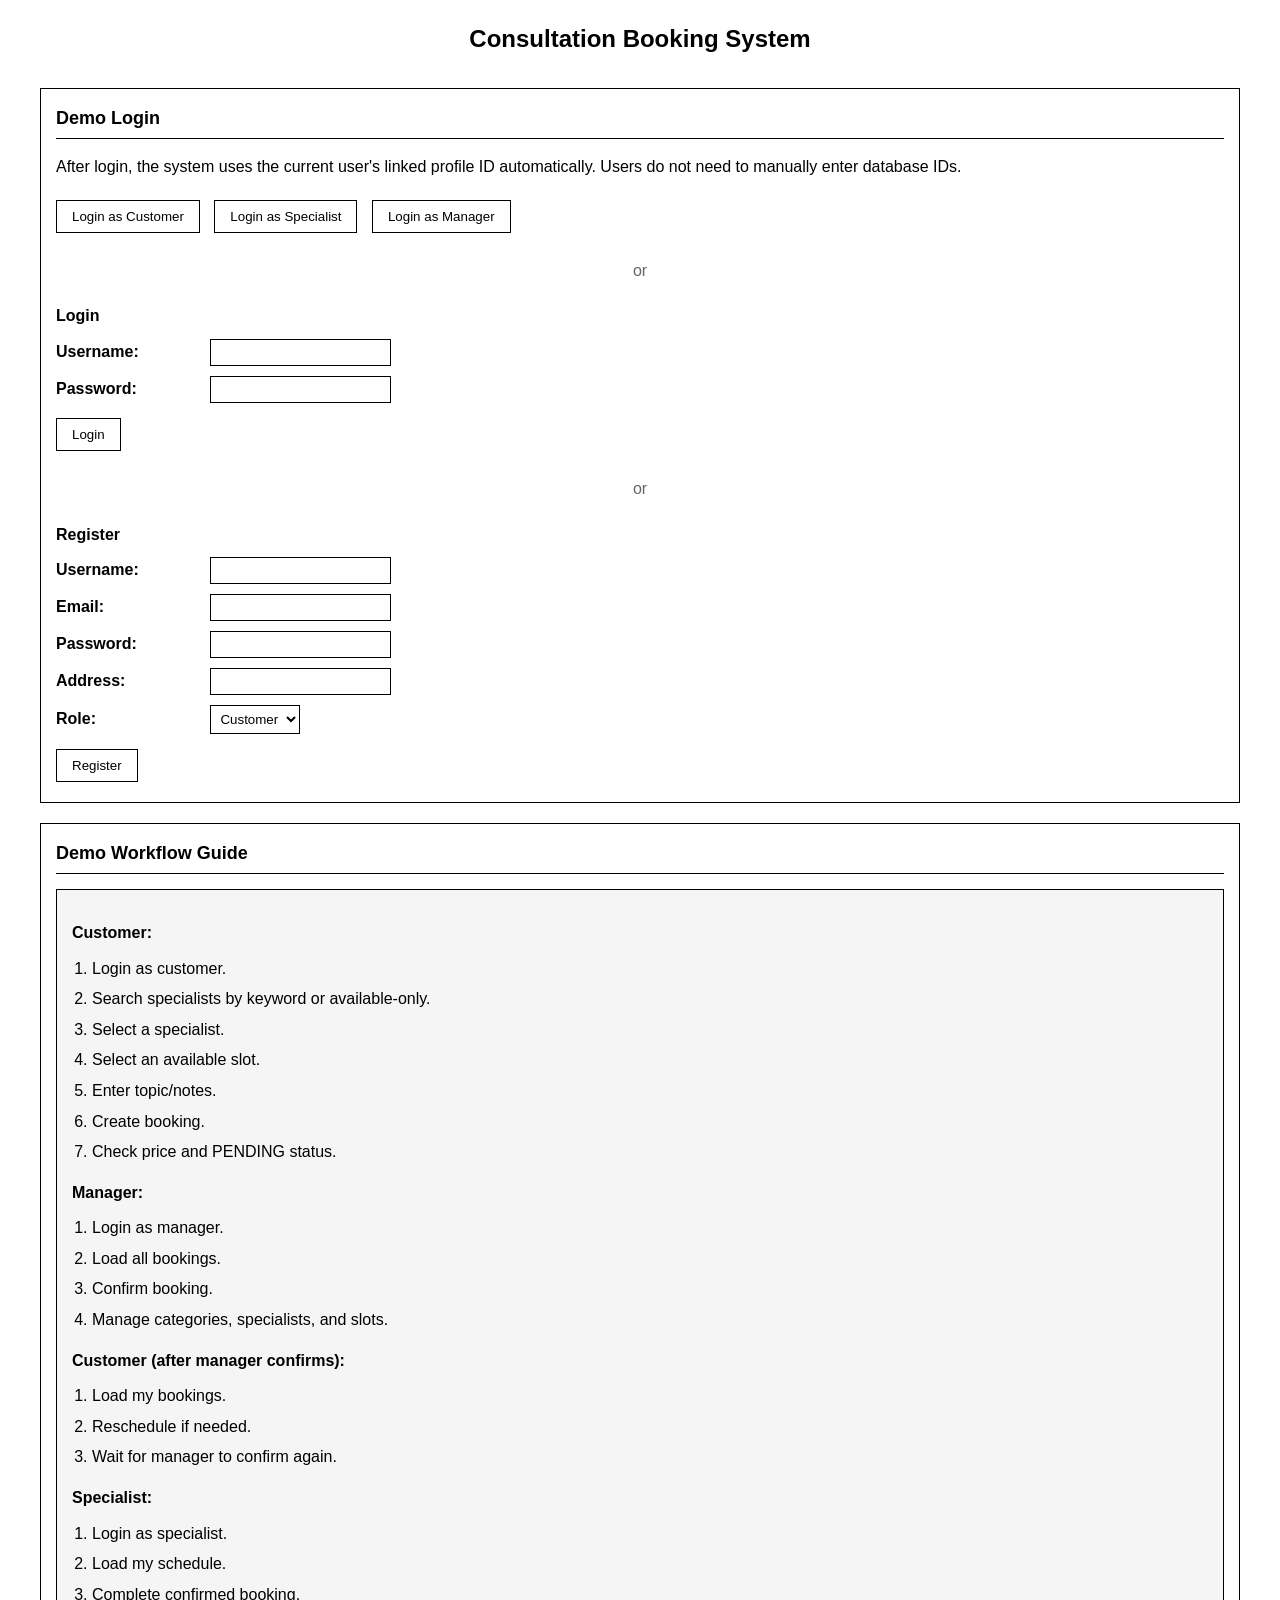
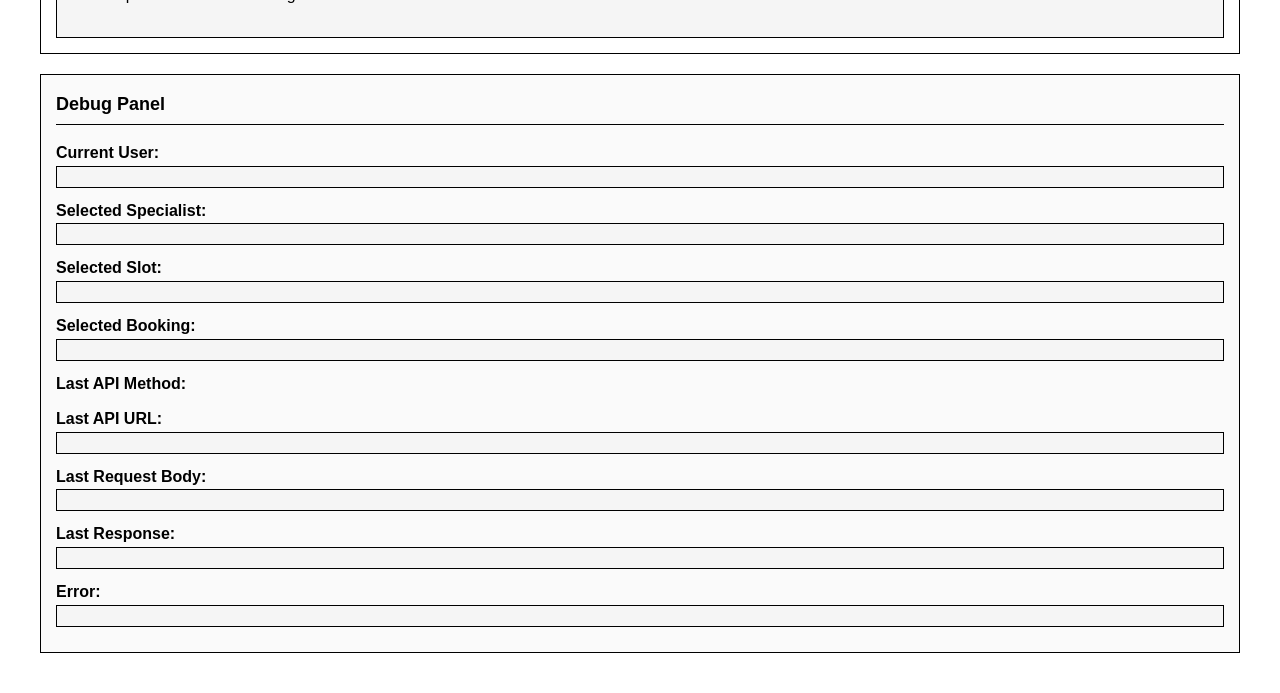
==== src/main/resources/static/index.html @ aa3e328d "Add role-based frontend demo and finalize booking business rules" ====
<!DOCTYPE html>
<html lang="en">
<head>
    <meta charset="UTF-8">
    <meta name="viewport" content="width=device-width, initial-scale=1.0">
    <title>Consultation Booking System</title>
    <link rel="stylesheet" href="style.css">
</head>
<body>
    <div class="container">
        <h1>Consultation Booking System</h1>
        
        <!-- Demo Login Section -->
        <div id="demo-section" class="section">
            <h2>Demo Login</h2>
            <p>After login, the system uses the current user's linked profile ID automatically. Users do not need to manually enter database IDs.</p>
            
            <div class="demo-buttons">
                <button onclick="demoLogin('CUSTOMER')">Login as Customer</button>
                <button onclick="demoLogin('SPECIALIST')">Login as Specialist</button>
                <button onclick="demoLogin('MANAGER')">Login as Manager</button>
            </div>
            
            <div class="divider">or</div>
            
            <h3>Login</h3>
            <form id="login-form">
                <div class="form-group">
                    <label>Username:</label>
                    <input type="text" id="login-username" required>
                </div>
                <div class="form-group">
                    <label>Password:</label>
                    <input type="password" id="login-password" required>
                </div>
                <button type="submit">Login</button>
            </form>
            
            <div class="divider">or</div>
            
            <h3>Register</h3>
            <form id="register-form">
                <div class="form-group">
                    <label>Username:</label>
                    <input type="text" id="reg-username" required>
                </div>
                <div class="form-group">
                    <label>Email:</label>
                    <input type="email" id="reg-email" required>
                </div>
                <div class="form-group">
                    <label>Password:</label>
                    <input type="password" id="reg-password" required>
                </div>
                <div class="form-group">
                    <label>Address:</label>
                    <input type="text" id="reg-address">
                </div>
                <div class="form-group">
                    <label>Role:</label>
                    <select id="reg-role" required>
                        <option value="CUSTOMER">Customer</option>
                        <option value="SPECIALIST">Specialist</option>
                        <option value="MANAGER">Manager</option>
                    </select>
                </div>
                <button type="submit">Register</button>
            </form>
        </div>
        
        <!-- Current User Panel -->
        <div id="user-panel" class="section hidden">
            <h2>Current User</h2>
            <div id="user-info"></div>
            <button onclick="logout()">Logout</button>
        </div>
        
        <!-- Customer Section -->
        <div id="customer-section" class="section hidden">
            <h2>Customer Portal</h2>
            
            <div id="customer-profile-warning" class="subsection hidden" style="background-color: #f5f5f5; border: 2px solid red;">
                <h3 style="color: red;">Customer Profile Warning</h3>
                <p id="customer-warning-text" style="color: red;"></p>
            </div>
            
            <!-- Browse Specialists -->
            <div class="subsection">
                <h3>Browse Specialists</h3>
                <div class="form-group">
                    <label>Search keyword:</label>
                    <input type="text" id="search-keyword" placeholder="Search specialists...">
                </div>
                <div class="form-group">
                    <label><input type="checkbox" id="search-only-available"> Only show specialists with available slots</label>
                </div>
                <button onclick="searchSpecialists()">Load Specialists</button>
                <div id="specialists-list"></div>
            </div>
            
            <!-- Selected Specialist -->
            <div class="subsection hidden" id="selected-specialist-section">
                <h3>Selected Specialist</h3>
                <div id="selected-specialist"></div>
                <h4>Available Slots</h4>
                <div id="available-slots-list"></div>
            </div>
            
            <!-- Selected Slot -->
            <div class="subsection hidden" id="selected-slot-section">
                <h3>Selected Slot</h3>
                <div id="selected-slot"></div>
                
                <h4>Create Booking</h4>
                <form id="booking-form">
                    <div class="form-group">
                        <label>Topic:</label>
                        <input type="text" id="booking-topic" required>
                    </div>
                    <div class="form-group">
                        <label>Notes:</label>
                        <textarea id="booking-notes" rows="3"></textarea>
                    </div>
                    <button type="submit">Create Booking</button>
                </form>
                <div id="booking-result"></div>
            </div>
            
            <!-- My Bookings -->
            <div class="subsection">
                <h3>My Bookings</h3>
                <button onclick="loadMyBookings()">Load My Bookings</button>
                <div id="my-bookings-list"></div>
            </div>
            
            <!-- Reschedule Section -->
            <div class="subsection hidden" id="reschedule-section">
                <h3>Reschedule Booking</h3>
                <p>Select a new available slot for the same specialist:</p>
                <div id="reschedule-slots"></div>
                <button onclick="confirmReschedule()">Confirm Reschedule</button>
                <div id="reschedule-result"></div>
            </div>
        </div>
        
        <!-- Specialist Section -->
        <div id="specialist-section" class="section hidden">
            <h2>Specialist Portal</h2>
            <div id="specialist-warning" class="hidden"></div>
            
            <div id="specialist-content" class="hidden">
                <h3>My Schedule</h3>
                <button onclick="loadMySchedule()">Load My Schedule</button>
                <div id="specialist-bookings"></div>
            </div>
        </div>
        
        <!-- Manager Section -->
        <div id="manager-section" class="section hidden">
            <h2>Manager Portal</h2>
            
            <!-- Booking Management -->
            <div class="subsection">
                <h3>Booking Management</h3>
                <button onclick="loadAllBookings()">Load All Bookings</button>
                <div id="all-bookings-list"></div>
            </div>
            
            <!-- Category CRUD -->
            <div class="subsection">
                <h3>Expertise Categories</h3>
                <button onclick="loadCategories()">Load Categories</button>
                <div id="categories-list"></div>
                
                <h4>Create Category</h4>
                <form id="create-category-form">
                    <div class="form-group">
                        <label>Name:</label>
                        <input type="text" id="cat-name" required>
                    </div>
                    <div class="form-group">
                        <label>Status:</label>
                        <select id="cat-status">
                            <option value="ACTIVE">Active</option>
                            <option value="INACTIVE">Inactive</option>
                        </select>
                    </div>
                    <button type="submit">Create</button>
                </form>
                
                <h4>Update Category</h4>
                <form id="update-category-form">
                    <div class="form-group">
                        <label>Category ID:</label>
                        <input type="number" id="update-cat-id" required>
                    </div>
                    <div class="form-group">
                        <label>Name:</label>
                        <input type="text" id="update-cat-name">
                    </div>
                    <div class="form-group">
                        <label>Status:</label>
                        <select id="update-cat-status">
                            <option value="">Keep current</option>
                            <option value="ACTIVE">Active</option>
                            <option value="INACTIVE">Inactive</option>
                        </select>
                    </div>
                    <button type="submit">Update</button>
                </form>
            </div>
            
            <!-- Specialist CRUD -->
            <div class="subsection">
                <h3>Specialists</h3>
                <button onclick="loadAllSpecialistsAdmin()">Load All Specialists</button>
                <div id="admin-specialists-list"></div>
                
                <h4>Create Specialist</h4>
                <form id="create-specialist-form">
                    <div class="form-group">
                        <label>User ID:</label>
                        <input type="number" id="sp-user-id" required>
                    </div>
                    <div class="form-group">
                        <label>Category ID:</label>
                        <input type="number" id="sp-category-id" required>
                    </div>
                    <div class="form-group">
                        <label>Level ID:</label>
                        <input type="number" id="sp-level-id" required>
                    </div>
                    <div class="form-group">
                        <label>Fee:</label>
                        <input type="number" step="0.01" id="sp-fee" required>
                    </div>
                    <div class="form-group">
                        <label>Status:</label>
                        <select id="sp-status">
                            <option value="ACTIVE">Active</option>
                            <option value="INACTIVE">Inactive</option>
                        </select>
                    </div>
                    <div class="form-group">
                        <label>Information:</label>
                        <textarea id="sp-information" rows="3"></textarea>
                    </div>
                    <button type="submit">Create</button>
                </form>
                
                <h4>Update Specialist</h4>
                <form id="update-specialist-form">
                    <div class="form-group">
                        <label>Specialist ID:</label>
                        <input type="number" id="update-sp-id" required>
                    </div>
                    <div class="form-group">
                        <label>Category ID:</label>
                        <input type="number" id="update-sp-cat">
                    </div>
                    <div class="form-group">
                        <label>Level ID:</label>
                        <input type="number" id="update-sp-level">
                    </div>
                    <div class="form-group">
                        <label>Fee:</label>
                        <input type="number" step="0.01" id="update-sp-fee">
                    </div>
                    <div class="form-group">
                        <label>Status:</label>
                        <select id="update-sp-status">
                            <option value="">Keep current</option>
                            <option value="ACTIVE">Active</option>
                            <option value="INACTIVE">Inactive</option>
                        </select>
                    </div>
                    <div class="form-group">
                        <label>Information:</label>
                        <textarea id="update-sp-info" rows="3"></textarea>
                    </div>
                    <button type="submit">Update</button>
                </form>
            </div>
            
            <!-- Slot CRUD -->
            <div class="subsection">
                <h3>Availability Slots</h3>
                <div class="form-group">
                    <label>Specialist ID:</label>
                    <input type="number" id="slot-specialist-id" placeholder="Enter specialist ID">
                </div>
                <button onclick="loadSlotsBySpecialist()">Load Slots</button>
                <button onclick="loadAvailableSlotsBySpecialist()">Load Available Slots</button>
                <div id="slots-list"></div>
                
                <h4>Create Slot</h4>
                <form id="create-slot-form">
                    <div class="form-group">
                        <label>Specialist ID:</label>
                        <input type="number" id="slot-specialist-id-create" required>
                    </div>
                    <div class="form-group">
                        <label>Date:</label>
                        <input type="date" id="slot-date" required>
                    </div>
                    <div class="form-group">
                        <label>Start Time:</label>
                        <input type="time" id="slot-start" required>
                    </div>
                    <div class="form-group">
                        <label>End Time:</label>
                        <input type="time" id="slot-end" required>
                    </div>
                    <div class="form-group">
                        <label>Status:</label>
                        <select id="slot-status">
                            <option value="AVAILABLE">Available</option>
                            <option value="UNAVAILABLE">Unavailable</option>
                        </select>
                    </div>
                    <button type="submit">Create</button>
                </form>
                
                <h4>Update Slot</h4>
                <form id="update-slot-form">
                    <div class="form-group">
                        <label>Slot ID:</label>
                        <input type="number" id="update-slot-id" required>
                    </div>
                    <div class="form-group">
                        <label>Specialist ID:</label>
                        <input type="number" id="update-slot-specialist">
                    </div>
                    <div class="form-group">
                        <label>Date:</label>
                        <input type="date" id="update-slot-date">
                    </div>
                    <div class="form-group">
                        <label>Start Time:</label>
                        <input type="time" id="update-slot-start">
                    </div>
                    <div class="form-group">
                        <label>End Time:</label>
                        <input type="time" id="update-slot-end">
                    </div>
                    <div class="form-group">
                        <label>Status:</label>
                        <select id="update-slot-status">
                            <option value="">Keep current</option>
                            <option value="AVAILABLE">Available</option>
                            <option value="BOOKED">Booked</option>
                            <option value="UNAVAILABLE">Unavailable</option>
                        </select>
                    </div>
                    <button type="submit">Update</button>
                </form>
            </div>
            
            <!-- Master Data Overview -->
            <div class="subsection">
                <h3>Master Data Overview</h3>
                <button onclick="loadLevels()">Load Levels</button>
                <div id="levels-list"></div>
            </div>
        </div>
        
        <!-- Demo Workflow Guide -->
        <div class="section">
            <h2>Demo Workflow Guide</h2>
            <div class="guide">
                <h3>Customer:</h3>
                <ol>
                    <li>Login as customer.</li>
                    <li>Search specialists by keyword or available-only.</li>
                    <li>Select a specialist.</li>
                    <li>Select an available slot.</li>
                    <li>Enter topic/notes.</li>
                    <li>Create booking.</li>
                    <li>Check price and PENDING status.</li>
                </ol>
                
                <h3>Manager:</h3>
                <ol>
                    <li>Login as manager.</li>
                    <li>Load all bookings.</li>
                    <li>Confirm booking.</li>
                    <li>Manage categories, specialists, and slots.</li>
                </ol>
                
                <h3>Customer (after manager confirms):</h3>
                <ol>
                    <li>Load my bookings.</li>
                    <li>Reschedule if needed.</li>
                    <li>Wait for manager to confirm again.</li>
                </ol>
                
                <h3>Specialist:</h3>
                <ol>
                    <li>Login as specialist.</li>
                    <li>Load my schedule.</li>
                    <li>Complete confirmed booking.</li>
                </ol>
            </div>
        </div>
        
        <!-- Debug Panel -->
        <div class="section" id="debug-section">
            <h2>Debug Panel</h2>
            <div class="debug-item">
                <strong>Current User:</strong>
                <pre id="debug-user"></pre>
            </div>
            <div class="debug-item">
                <strong>Selected Specialist:</strong>
                <pre id="debug-specialist"></pre>
            </div>
            <div class="debug-item">
                <strong>Selected Slot:</strong>
                <pre id="debug-slot"></pre>
            </div>
            <div class="debug-item">
                <strong>Selected Booking:</strong>
                <pre id="debug-booking"></pre>
            </div>
            <div class="debug-item">
                <strong>Last API Method:</strong>
                <span id="debug-method"></span>
            </div>
            <div class="debug-item">
                <strong>Last API URL:</strong>
                <pre id="debug-url"></pre>
            </div>
            <div class="debug-item">
                <strong>Last Request Body:</strong>
                <pre id="debug-request"></pre>
            </div>
            <div class="debug-item">
                <strong>Last Response:</strong>
                <pre id="debug-response"></pre>
            </div>
            <div class="debug-item">
                <strong>Error:</strong>
                <pre id="debug-error"></pre>
            </div>
        </div>
        
        <!-- Messages -->
        <div id="messages"></div>
    </div>
    
    <script src="app.js"></script>
</body>
</html>
---- src/main/resources/static/style.css ----
* {
    margin: 0;
    padding: 0;
    box-sizing: border-box;
}

body {
    font-family: Arial, sans-serif;
    line-height: 1.6;
    padding: 20px;
    background-color: #ffffff;
    color: #000000;
}

.container {
    max-width: 1200px;
    margin: 0 auto;
}

h1 {
    text-align: center;
    margin-bottom: 30px;
    font-size: 24px;
}

h2 {
    font-size: 18px;
    margin-bottom: 15px;
    border-bottom: 1px solid #000000;
    padding-bottom: 5px;
}

h3 {
    font-size: 16px;
    margin: 15px 0 10px;
}

h4 {
    font-size: 14px;
    margin: 10px 0 8px;
}

.section {
    border: 1px solid #000000;
    padding: 15px;
    margin-bottom: 20px;
}

.subsection {
    border: 1px dashed #000000;
    padding: 10px;
    margin: 10px 0;
}

.hidden {
    display: none !important;
}

.demo-buttons {
    margin: 15px 0;
}

.demo-buttons button {
    margin-right: 10px;
}

.divider {
    text-align: center;
    margin: 20px 0;
    color: #666666;
}

.form-group {
    margin-bottom: 10px;
}

.form-group label {
    display: inline-block;
    width: 150px;
    font-weight: bold;
}

.form-group input,
.form-group select,
.form-group textarea {
    padding: 5px;
    border: 1px solid #000000;
    background-color: #ffffff;
    color: #000000;
}

button {
    padding: 8px 15px;
    border: 1px solid #000000;
    background-color: #ffffff;
    color: #000000;
    cursor: pointer;
    margin: 5px 0;
}

button:hover {
    background-color: #f0f0f0;
}

button:disabled {
    color: #999999;
    cursor: not-allowed;
}

table {
    width: 100%;
    border-collapse: collapse;
    margin: 10px 0;
}

th, td {
    border: 1px solid #000000;
    padding: 8px;
    text-align: left;
}

th {
    background-color: #f0f0f0;
}

pre {
    background-color: #f5f5f5;
    border: 1px solid #000000;
    padding: 10px;
    overflow-x: auto;
    white-space: pre-wrap;
    word-wrap: break-word;
}

#messages {
    margin-top: 20px;
}

.message {
    padding: 10px;
    margin-bottom: 10px;
    border: 1px solid #000000;
}

.message.success {
    background-color: #f0f0f0;
}

.message.error {
    background-color: #ffffff;
    border-color: #000000;
}

.guide {
    background-color: #f5f5f5;
    padding: 15px;
    border: 1px solid #000000;
}

.guide ol {
    margin-left: 20px;
    margin-bottom: 15px;
}

.guide li {
    margin-bottom: 5px;
}

#user-info {
    background-color: #f5f5f5;
    padding: 10px;
    border: 1px solid #000000;
    margin-bottom: 10px;
}

#user-info p {
    margin: 5px 0;
}

.action-buttons {
    margin-top: 10px;
}

#debug-section {
    background-color: #fafafa;
}

.debug-item {
    margin-bottom: 10px;
}

#booking-result,
#reschedule-result {
    margin-top: 10px;
    padding: 10px;
    border: 1px solid #000000;
    background-color: #f5f5f5;
}
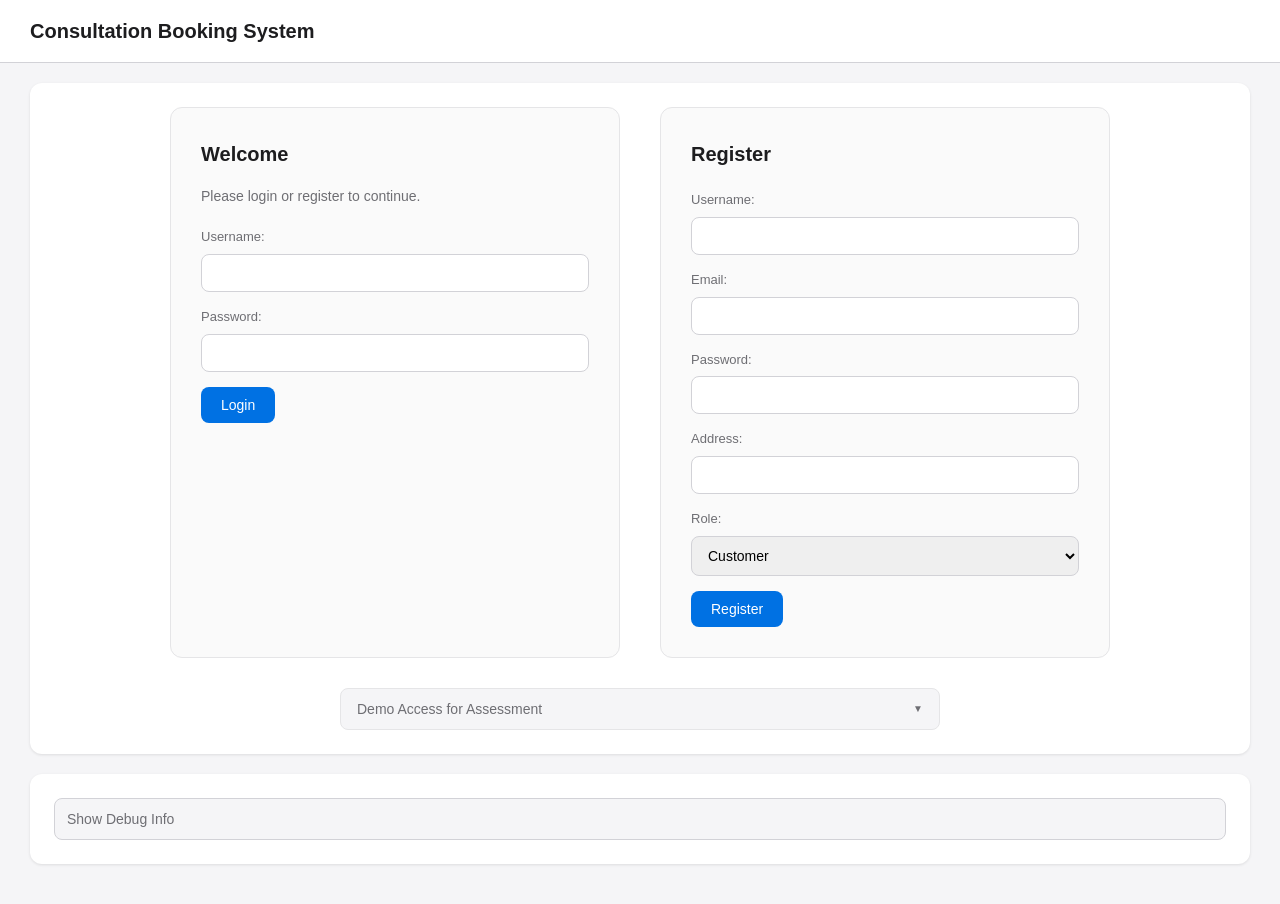
==== commit 5275e1c3: "Polish role-based frontend UI" ====
--- a/src/main/resources/static/index.html
+++ b/src/main/resources/static/index.html
@@ -7,444 +7,507 @@
     <link rel="stylesheet" href="style.css">
 </head>
 <body>
+    <!-- Top Header -->
+    <header class="app-header">
+        <div class="header-brand">
+            <h1>Consultation Booking System</h1>
+        </div>
+        <div id="user-panel" class="header-user hidden">
+            <span id="header-user-info"></span>
+            <button onclick="logout()" class="btn-logout">Logout</button>
+        </div>
+    </header>
+
     <div class="container">
-        <h1>Consultation Booking System</h1>
+        <!-- Login/Register Section (Before Login) -->
+        <section id="demo-section" class="section">
+            <div class="auth-container">
+                <div class="auth-box">
+                    <h2>Welcome</h2>
+                    <p class="auth-desc">Please login or register to continue.</p>
+                    
+                    <form id="login-form" class="auth-form">
+                        <div class="form-group">
+                            <label>Username:</label>
+                            <input type="text" id="login-username" required>
+                        </div>
+                        <div class="form-group">
+                            <label>Password:</label>
+                            <input type="password" id="login-password" required>
+                        </div>
+                        <button type="submit" class="btn-primary">Login</button>
+                    </form>
+                </div>
+                
+                <div class="auth-box">
+                    <h2>Register</h2>
+                    <form id="register-form" class="auth-form">
+                        <div class="form-group">
+                            <label>Username:</label>
+                            <input type="text" id="reg-username" required>
+                        </div>
+                        <div class="form-group">
+                            <label>Email:</label>
+                            <input type="email" id="reg-email" required>
+                        </div>
+                        <div class="form-group">
+                            <label>Password:</label>
+                            <input type="password" id="reg-password" required>
+                        </div>
+                        <div class="form-group">
+                            <label>Address:</label>
+                            <input type="text" id="reg-address">
+                        </div>
+                        <div class="form-group">
+                            <label>Role:</label>
+                            <select id="reg-role" required>
+                                <option value="CUSTOMER">Customer</option>
+                                <option value="SPECIALIST">Specialist</option>
+                                <option value="MANAGER">Manager</option>
+                            </select>
+                        </div>
+                        <button type="submit" class="btn-primary">Register</button>
+                    </form>
+                </div>
+            </div>
+            
+            <!-- Demo Access Section (Collapsible) -->
+            <div class="demo-access-section">
+                <button class="demo-access-toggle" onclick="toggleDemoAccess()">
+                    <span id="demo-toggle-text">Demo Access for Assessment</span>
+                    <span class="toggle-icon" id="demo-toggle-icon">▼</span>
+                </button>
+                <div class="demo-access-content" id="demo-access-content">
+                    <p class="demo-access-desc">Quick login for testing without registration:</p>
+                    <div class="demo-buttons">
+                        <button onclick="demoLogin('CUSTOMER')" class="btn-demo-outline">Customer</button>
+                        <button onclick="demoLogin('SPECIALIST')" class="btn-demo-outline">Specialist</button>
+                        <button onclick="demoLogin('MANAGER')" class="btn-demo-outline">Manager</button>
+                    </div>
+                </div>
+            </div>
+        </section>
+
+        <!-- Customer Section -->
+        <section id="customer-section" class="section hidden">
+            <div class="section-header">
+                <h2>Customer Dashboard</h2>
+            </div>
+            
+            <!-- Customer Profile Warning -->
+            <div id="customer-profile-warning" class="alert alert-error hidden">
+                <strong>Warning:</strong> <span id="customer-warning-text"></span>
+            </div>
+            
+            <!-- Section Messages -->
+            <div id="customer-messages" class="section-messages"></div>
+            
+            <div class="customer-layout">
+                <!-- Left: Specialist Search & Selection -->
+                <div class="customer-main">
+                    <!-- Search Specialists -->
+                    <div class="card">
+                        <h3>Find a Specialist</h3>
+                        <div class="search-form">
+                            <input type="text" id="search-keyword" placeholder="Search by name or keyword...">
+                            <label class="checkbox-label">
+                                <input type="checkbox" id="search-only-available"> Only available specialists
+                            </label>
+                            <button onclick="searchSpecialists()" class="btn-search">Search</button>
+                        </div>
+                        <div id="specialists-list" class="specialist-cards"></div>
+                    </div>
+                    
+                    <!-- My Bookings -->
+                    <div class="card">
+                        <div class="card-header">
+                            <h3>My Bookings</h3>
+                            <button onclick="loadMyBookings()" class="btn-small">Refresh</button>
+                        </div>
+                        <div id="my-bookings-list" class="bookings-list"></div>
+                    </div>
+                </div>
+                
+                <!-- Right: Selection & Booking -->
+                <div class="customer-sidebar">
+                    <!-- Selected Specialist -->
+                    <div id="selected-specialist-section" class="card hidden">
+                        <h3>Selected Specialist</h3>
+                        <div id="selected-specialist"></div>
+                        
+                        <!-- Available Slots by Date -->
+                        <div id="available-slots-section">
+                            <h4>Available Time Slots</h4>
+                            <div id="available-slots-list" class="slots-grid"></div>
+                        </div>
+                    </div>
+                    
+                    <!-- Booking Form -->
+                    <div id="selected-slot-section" class="card hidden">
+                        <h3>Book Consultation</h3>
+                        <div id="booking-summary"></div>
+                        
+                        <form id="booking-form" class="booking-form">
+                            <div class="form-group">
+                                <label>Topic:</label>
+                                <input type="text" id="booking-topic" placeholder="What is the consultation about?" required>
+                            </div>
+                            <div class="form-group">
+                                <label>Notes:</label>
+                                <textarea id="booking-notes" rows="3" placeholder="Additional notes..."></textarea>
+                            </div>
+                            <button type="submit" class="btn-primary btn-block">Confirm Booking</button>
+                        </form>
+                        <div id="booking-result"></div>
+                    </div>
+                </div>
+            </div>
+            
+            <!-- Reschedule Section -->
+            <div id="reschedule-section" class="card hidden">
+                <h3>Reschedule Booking</h3>
+                <p>Select a new available slot:</p>
+                <div id="reschedule-slots" class="slots-grid"></div>
+                <button onclick="confirmReschedule()" class="btn-primary">Confirm Reschedule</button>
+                <button onclick="cancelReschedule()" class="btn-secondary">Cancel</button>
+                <div id="reschedule-result"></div>
+            </div>
+        </section>
+
+        <!-- Specialist Section -->
+        <section id="specialist-section" class="section hidden">
+            <div class="section-header">
+                <h2>Specialist Dashboard</h2>
+            </div>
+            
+            <div id="specialist-warning" class="alert alert-error hidden"></div>
+            
+            <div id="specialist-content" class="hidden">
+                <div class="section-messages" id="specialist-messages"></div>
+                
+                <div class="card">
+                    <div class="card-header">
+                        <h3>My Schedule</h3>
+                        <button onclick="loadMySchedule()" class="btn-small">Refresh</button>
+                    </div>
+                    <div id="specialist-bookings" class="schedule-table"></div>
+                </div>
+            </div>
+        </section>
+
+        <!-- Manager Section -->
+        <section id="manager-section" class="section hidden">
+            <div class="section-header">
+                <h2>Manager Dashboard</h2>
+            </div>
+            
+            <div class="section-messages" id="manager-messages"></div>
+            
+            <!-- Tabs -->
+            <div class="tabs">
+                <button class="tab-btn active" onclick="showManagerTab('bookings')">Bookings</button>
+                <button class="tab-btn" onclick="showManagerTab('categories')">Categories</button>
+                <button class="tab-btn" onclick="showManagerTab('specialists')">Specialists</button>
+                <button class="tab-btn" onclick="showManagerTab('slots')">Slots</button>
+                <button class="tab-btn" onclick="showManagerTab('levels')">Levels</button>
+            </div>
+            
+            <!-- Tab: Bookings -->
+            <div id="tab-bookings" class="tab-content active">
+                <div class="card">
+                    <div class="card-header">
+                        <h3>All Bookings</h3>
+                        <button onclick="loadAllBookings()" class="btn-small">Refresh</button>
+                    </div>
+                    <div id="all-bookings-list"></div>
+                </div>
+            </div>
+            
+            <!-- Tab: Categories -->
+            <div id="tab-categories" class="tab-content">
+                <div class="card">
+                    <div class="card-header">
+                        <h3>Expertise Categories</h3>
+                        <button onclick="loadCategories()" class="btn-small">Refresh</button>
+                    </div>
+                    <div id="categories-list"></div>
+                </div>
+                
+                <div class="forms-row">
+                    <div class="card">
+                        <h3>Create Category</h3>
+                        <form id="create-category-form">
+                            <div class="form-group">
+                                <label>Name:</label>
+                                <input type="text" id="cat-name" required>
+                            </div>
+                            <div class="form-group">
+                                <label>Status:</label>
+                                <select id="cat-status">
+                                    <option value="ACTIVE">Active</option>
+                                    <option value="INACTIVE">Inactive</option>
+                                </select>
+                            </div>
+                            <button type="submit" class="btn-primary">Create</button>
+                        </form>
+                    </div>
+                    
+                    <div class="card">
+                        <h3>Update Category</h3>
+                        <form id="update-category-form">
+                            <div class="form-group">
+                                <label>Category ID:</label>
+                                <input type="number" id="update-cat-id" required>
+                            </div>
+                            <div class="form-group">
+                                <label>Name:</label>
+                                <input type="text" id="update-cat-name">
+                            </div>
+                            <div class="form-group">
+                                <label>Status:</label>
+                                <select id="update-cat-status">
+                                    <option value="">Keep current</option>
+                                    <option value="ACTIVE">Active</option>
+                                    <option value="INACTIVE">Inactive</option>
+                                </select>
+                            </div>
+                            <button type="submit" class="btn-primary">Update</button>
+                        </form>
+                    </div>
+                </div>
+            </div>
+            
+            <!-- Tab: Specialists -->
+            <div id="tab-specialists" class="tab-content">
+                <div class="card">
+                    <div class="card-header">
+                        <h3>All Specialists</h3>
+                        <button onclick="loadAllSpecialistsAdmin()" class="btn-small">Refresh</button>
+                    </div>
+                    <div id="admin-specialists-list"></div>
+                </div>
+                
+                <div class="forms-row">
+                    <div class="card">
+                        <h3>Create Specialist</h3>
+                        <form id="create-specialist-form">
+                            <div class="form-group">
+                                <label>User ID:</label>
+                                <input type="number" id="sp-user-id" required>
+                            </div>
+                            <div class="form-group">
+                                <label>Category ID:</label>
+                                <input type="number" id="sp-category-id" required>
+                            </div>
+                            <div class="form-group">
+                                <label>Level ID:</label>
+                                <input type="number" id="sp-level-id" required>
+                            </div>
+                            <div class="form-group">
+                                <label>Fee:</label>
+                                <input type="number" step="0.01" id="sp-fee" required>
+                            </div>
+                            <div class="form-group">
+                                <label>Status:</label>
+                                <select id="sp-status">
+                                    <option value="ACTIVE">Active</option>
+                                    <option value="INACTIVE">Inactive</option>
+                                </select>
+                            </div>
+                            <div class="form-group">
+                                <label>Information:</label>
+                                <textarea id="sp-information" rows="2"></textarea>
+                            </div>
+                            <button type="submit" class="btn-primary">Create</button>
+                        </form>
+                    </div>
+                    
+                    <div class="card">
+                        <h3>Update Specialist</h3>
+                        <form id="update-specialist-form">
+                            <div class="form-group">
+                                <label>Specialist ID:</label>
+                                <input type="number" id="update-sp-id" required>
+                            </div>
+                            <div class="form-group">
+                                <label>Category ID:</label>
+                                <input type="number" id="update-sp-cat">
+                            </div>
+                            <div class="form-group">
+                                <label>Level ID:</label>
+                                <input type="number" id="update-sp-level">
+                            </div>
+                            <div class="form-group">
+                                <label>Fee:</label>
+                                <input type="number" step="0.01" id="update-sp-fee">
+                            </div>
+                            <div class="form-group">
+                                <label>Status:</label>
+                                <select id="update-sp-status">
+                                    <option value="">Keep current</option>
+                                    <option value="ACTIVE">Active</option>
+                                    <option value="INACTIVE">Inactive</option>
+                                </select>
+                            </div>
+                            <div class="form-group">
+                                <label>Information:</label>
+                                <textarea id="update-sp-info" rows="2"></textarea>
+                            </div>
+                            <button type="submit" class="btn-primary">Update</button>
+                        </form>
+                    </div>
+                </div>
+            </div>
+            
+            <!-- Tab: Slots -->
+            <div id="tab-slots" class="tab-content">
+                <div class="card">
+                    <div class="card-header">
+                        <h3>Availability Slots</h3>
+                        <div class="slot-header-actions">
+                            <input type="number" id="slot-specialist-id" placeholder="Specialist ID">
+                            <button onclick="loadSlotsBySpecialist()" class="btn-small">Load All</button>
+                            <button onclick="loadAvailableSlotsBySpecialist()" class="btn-small">Load Available</button>
+                        </div>
+                    </div>
+                    <div id="slots-list"></div>
+                </div>
+                
+                <div class="forms-row">
+                    <div class="card">
+                        <h3>Create Slot</h3>
+                        <form id="create-slot-form">
+                            <div class="form-group">
+                                <label>Specialist ID:</label>
+                                <input type="number" id="slot-specialist-id-create" required>
+                            </div>
+                            <div class="form-group">
+                                <label>Date:</label>
+                                <input type="date" id="slot-date" required>
+                            </div>
+                            <div class="form-row">
+                                <div class="form-group">
+                                    <label>Start:</label>
+                                    <input type="time" id="slot-start" required>
+                                </div>
+                                <div class="form-group">
+                                    <label>End:</label>
+                                    <input type="time" id="slot-end" required>
+                                </div>
+                            </div>
+                            <div class="form-group">
+                                <label>Status:</label>
+                                <select id="slot-status">
+                                    <option value="AVAILABLE">Available</option>
+                                    <option value="UNAVAILABLE">Unavailable</option>
+                                </select>
+                            </div>
+                            <button type="submit" class="btn-primary">Create</button>
+                        </form>
+                    </div>
+                    
+                    <div class="card">
+                        <h3>Update Slot</h3>
+                        <form id="update-slot-form">
+                            <div class="form-group">
+                                <label>Slot ID:</label>
+                                <input type="number" id="update-slot-id" required>
+                            </div>
+                            <div class="form-group">
+                                <label>Specialist ID:</label>
+                                <input type="number" id="update-slot-specialist">
+                            </div>
+                            <div class="form-group">
+                                <label>Date:</label>
+                                <input type="date" id="update-slot-date">
+                            </div>
+                            <div class="form-row">
+                                <div class="form-group">
+                                    <label>Start:</label>
+                                    <input type="time" id="update-slot-start">
+                                </div>
+                                <div class="form-group">
+                                    <label>End:</label>
+                                    <input type="time" id="update-slot-end">
+                                </div>
+                            </div>
+                            <div class="form-group">
+                                <label>Status:</label>
+                                <select id="update-slot-status">
+                                    <option value="">Keep current</option>
+                                    <option value="AVAILABLE">Available</option>
+                                    <option value="BOOKED">Booked</option>
+                                    <option value="UNAVAILABLE">Unavailable</option>
+                                </select>
+                            </div>
+                            <button type="submit" class="btn-primary">Update</button>
+                        </form>
+                    </div>
+                </div>
+            </div>
+            
+            <!-- Tab: Levels -->
+            <div id="tab-levels" class="tab-content">
+                <div class="card">
+                    <div class="card-header">
+                        <h3>Specialist Levels</h3>
+                        <button onclick="loadLevels()" class="btn-small">Refresh</button>
+                    </div>
+                    <div id="levels-list"></div>
+                </div>
+            </div>
+        </section>
+
+        <!-- Debug Panel (Collapsible) -->
+        <section id="debug-section" class="section">
+            <button onclick="toggleDebugPanel()" class="debug-toggle" id="debug-toggle">
+                <span id="debug-toggle-text">Show Debug Info</span>
+            </button>
+            <div id="debug-content" class="debug-content hidden">
+                <div class="debug-grid">
+                    <div class="debug-item">
+                        <strong>Current User:</strong>
+                        <pre id="debug-user"></pre>
+                    </div>
+                    <div class="debug-item">
+                        <strong>Selected Specialist:</strong>
+                        <pre id="debug-specialist"></pre>
+                    </div>
+                    <div class="debug-item">
+                        <strong>Selected Slot:</strong>
+                        <pre id="debug-slot"></pre>
+                    </div>
+                    <div class="debug-item">
+                        <strong>Selected Booking:</strong>
+                        <pre id="debug-booking"></pre>
+                    </div>
+                </div>
+                <div class="debug-grid">
+                    <div class="debug-item">
+                        <strong>Last API Method:</strong>
+                        <span id="debug-method"></span>
+                    </div>
+                    <div class="debug-item">
+                        <strong>Last API URL:</strong>
+                        <pre id="debug-url"></pre>
+                    </div>
+                    <div class="debug-item full-width">
+                        <strong>Last Request Body:</strong>
+                        <pre id="debug-request"></pre>
+                    </div>
+                    <div class="debug-item full-width">
+                        <strong>Last Response:</strong>
+                        <pre id="debug-response"></pre>
+                    </div>
+                    <div class="debug-item full-width">
+                        <strong>Error:</strong>
+                        <pre id="debug-error"></pre>
+                    </div>
+                </div>
+            </div>
+        </section>
         
-        <!-- Demo Login Section -->
-        <div id="demo-section" class="section">
-            <h2>Demo Login</h2>
-            <p>After login, the system uses the current user's linked profile ID automatically. Users do not need to manually enter database IDs.</p>
-            
-            <div class="demo-buttons">
-                <button onclick="demoLogin('CUSTOMER')">Login as Customer</button>
-                <button onclick="demoLogin('SPECIALIST')">Login as Specialist</button>
-                <button onclick="demoLogin('MANAGER')">Login as Manager</button>
-            </div>
-            
-            <div class="divider">or</div>
-            
-            <h3>Login</h3>
-            <form id="login-form">
-                <div class="form-group">
-                    <label>Username:</label>
-                    <input type="text" id="login-username" required>
-                </div>
-                <div class="form-group">
-                    <label>Password:</label>
-                    <input type="password" id="login-password" required>
-                </div>
-                <button type="submit">Login</button>
-            </form>
-            
-            <div class="divider">or</div>
-            
-            <h3>Register</h3>
-            <form id="register-form">
-                <div class="form-group">
-                    <label>Username:</label>
-                    <input type="text" id="reg-username" required>
-                </div>
-                <div class="form-group">
-                    <label>Email:</label>
-                    <input type="email" id="reg-email" required>
-                </div>
-                <div class="form-group">
-                    <label>Password:</label>
-                    <input type="password" id="reg-password" required>
-                </div>
-                <div class="form-group">
-                    <label>Address:</label>
-                    <input type="text" id="reg-address">
-                </div>
-                <div class="form-group">
-                    <label>Role:</label>
-                    <select id="reg-role" required>
-                        <option value="CUSTOMER">Customer</option>
-                        <option value="SPECIALIST">Specialist</option>
-                        <option value="MANAGER">Manager</option>
-                    </select>
-                </div>
-                <button type="submit">Register</button>
-            </form>
-        </div>
-        
-        <!-- Current User Panel -->
-        <div id="user-panel" class="section hidden">
-            <h2>Current User</h2>
-            <div id="user-info"></div>
-            <button onclick="logout()">Logout</button>
-        </div>
-        
-        <!-- Customer Section -->
-        <div id="customer-section" class="section hidden">
-            <h2>Customer Portal</h2>
-            
-            <div id="customer-profile-warning" class="subsection hidden" style="background-color: #f5f5f5; border: 2px solid red;">
-                <h3 style="color: red;">Customer Profile Warning</h3>
-                <p id="customer-warning-text" style="color: red;"></p>
-            </div>
-            
-            <!-- Browse Specialists -->
-            <div class="subsection">
-                <h3>Browse Specialists</h3>
-                <div class="form-group">
-                    <label>Search keyword:</label>
-                    <input type="text" id="search-keyword" placeholder="Search specialists...">
-                </div>
-                <div class="form-group">
-                    <label><input type="checkbox" id="search-only-available"> Only show specialists with available slots</label>
-                </div>
-                <button onclick="searchSpecialists()">Load Specialists</button>
-                <div id="specialists-list"></div>
-            </div>
-            
-            <!-- Selected Specialist -->
-            <div class="subsection hidden" id="selected-specialist-section">
-                <h3>Selected Specialist</h3>
-                <div id="selected-specialist"></div>
-                <h4>Available Slots</h4>
-                <div id="available-slots-list"></div>
-            </div>
-            
-            <!-- Selected Slot -->
-            <div class="subsection hidden" id="selected-slot-section">
-                <h3>Selected Slot</h3>
-                <div id="selected-slot"></div>
-                
-                <h4>Create Booking</h4>
-                <form id="booking-form">
-                    <div class="form-group">
-                        <label>Topic:</label>
-                        <input type="text" id="booking-topic" required>
-                    </div>
-                    <div class="form-group">
-                        <label>Notes:</label>
-                        <textarea id="booking-notes" rows="3"></textarea>
-                    </div>
-                    <button type="submit">Create Booking</button>
-                </form>
-                <div id="booking-result"></div>
-            </div>
-            
-            <!-- My Bookings -->
-            <div class="subsection">
-                <h3>My Bookings</h3>
-                <button onclick="loadMyBookings()">Load My Bookings</button>
-                <div id="my-bookings-list"></div>
-            </div>
-            
-            <!-- Reschedule Section -->
-            <div class="subsection hidden" id="reschedule-section">
-                <h3>Reschedule Booking</h3>
-                <p>Select a new available slot for the same specialist:</p>
-                <div id="reschedule-slots"></div>
-                <button onclick="confirmReschedule()">Confirm Reschedule</button>
-                <div id="reschedule-result"></div>
-            </div>
-        </div>
-        
-        <!-- Specialist Section -->
-        <div id="specialist-section" class="section hidden">
-            <h2>Specialist Portal</h2>
-            <div id="specialist-warning" class="hidden"></div>
-            
-            <div id="specialist-content" class="hidden">
-                <h3>My Schedule</h3>
-                <button onclick="loadMySchedule()">Load My Schedule</button>
-                <div id="specialist-bookings"></div>
-            </div>
-        </div>
-        
-        <!-- Manager Section -->
-        <div id="manager-section" class="section hidden">
-            <h2>Manager Portal</h2>
-            
-            <!-- Booking Management -->
-            <div class="subsection">
-                <h3>Booking Management</h3>
-                <button onclick="loadAllBookings()">Load All Bookings</button>
-                <div id="all-bookings-list"></div>
-            </div>
-            
-            <!-- Category CRUD -->
-            <div class="subsection">
-                <h3>Expertise Categories</h3>
-                <button onclick="loadCategories()">Load Categories</button>
-                <div id="categories-list"></div>
-                
-                <h4>Create Category</h4>
-                <form id="create-category-form">
-                    <div class="form-group">
-                        <label>Name:</label>
-                        <input type="text" id="cat-name" required>
-                    </div>
-                    <div class="form-group">
-                        <label>Status:</label>
-                        <select id="cat-status">
-                            <option value="ACTIVE">Active</option>
-                            <option value="INACTIVE">Inactive</option>
-                        </select>
-                    </div>
-                    <button type="submit">Create</button>
-                </form>
-                
-                <h4>Update Category</h4>
-                <form id="update-category-form">
-                    <div class="form-group">
-                        <label>Category ID:</label>
-                        <input type="number" id="update-cat-id" required>
-                    </div>
-                    <div class="form-group">
-                        <label>Name:</label>
-                        <input type="text" id="update-cat-name">
-                    </div>
-                    <div class="form-group">
-                        <label>Status:</label>
-                        <select id="update-cat-status">
-                            <option value="">Keep current</option>
-                            <option value="ACTIVE">Active</option>
-                            <option value="INACTIVE">Inactive</option>
-                        </select>
-                    </div>
-                    <button type="submit">Update</button>
-                </form>
-            </div>
-            
-            <!-- Specialist CRUD -->
-            <div class="subsection">
-                <h3>Specialists</h3>
-                <button onclick="loadAllSpecialistsAdmin()">Load All Specialists</button>
-                <div id="admin-specialists-list"></div>
-                
-                <h4>Create Specialist</h4>
-                <form id="create-specialist-form">
-                    <div class="form-group">
-                        <label>User ID:</label>
-                        <input type="number" id="sp-user-id" required>
-                    </div>
-                    <div class="form-group">
-                        <label>Category ID:</label>
-                        <input type="number" id="sp-category-id" required>
-                    </div>
-                    <div class="form-group">
-                        <label>Level ID:</label>
-                        <input type="number" id="sp-level-id" required>
-                    </div>
-                    <div class="form-group">
-                        <label>Fee:</label>
-                        <input type="number" step="0.01" id="sp-fee" required>
-                    </div>
-                    <div class="form-group">
-                        <label>Status:</label>
-                        <select id="sp-status">
-                            <option value="ACTIVE">Active</option>
-                            <option value="INACTIVE">Inactive</option>
-                        </select>
-                    </div>
-                    <div class="form-group">
-                        <label>Information:</label>
-                        <textarea id="sp-information" rows="3"></textarea>
-                    </div>
-                    <button type="submit">Create</button>
-                </form>
-                
-                <h4>Update Specialist</h4>
-                <form id="update-specialist-form">
-                    <div class="form-group">
-                        <label>Specialist ID:</label>
-                        <input type="number" id="update-sp-id" required>
-                    </div>
-                    <div class="form-group">
-                        <label>Category ID:</label>
-                        <input type="number" id="update-sp-cat">
-                    </div>
-                    <div class="form-group">
-                        <label>Level ID:</label>
-                        <input type="number" id="update-sp-level">
-                    </div>
-                    <div class="form-group">
-                        <label>Fee:</label>
-                        <input type="number" step="0.01" id="update-sp-fee">
-                    </div>
-                    <div class="form-group">
-                        <label>Status:</label>
-                        <select id="update-sp-status">
-                            <option value="">Keep current</option>
-                            <option value="ACTIVE">Active</option>
-                            <option value="INACTIVE">Inactive</option>
-                        </select>
-                    </div>
-                    <div class="form-group">
-                        <label>Information:</label>
-                        <textarea id="update-sp-info" rows="3"></textarea>
-                    </div>
-                    <button type="submit">Update</button>
-                </form>
-            </div>
-            
-            <!-- Slot CRUD -->
-            <div class="subsection">
-                <h3>Availability Slots</h3>
-                <div class="form-group">
-                    <label>Specialist ID:</label>
-                    <input type="number" id="slot-specialist-id" placeholder="Enter specialist ID">
-                </div>
-                <button onclick="loadSlotsBySpecialist()">Load Slots</button>
-                <button onclick="loadAvailableSlotsBySpecialist()">Load Available Slots</button>
-                <div id="slots-list"></div>
-                
-                <h4>Create Slot</h4>
-                <form id="create-slot-form">
-                    <div class="form-group">
-                        <label>Specialist ID:</label>
-                        <input type="number" id="slot-specialist-id-create" required>
-                    </div>
-                    <div class="form-group">
-                        <label>Date:</label>
-                        <input type="date" id="slot-date" required>
-                    </div>
-                    <div class="form-group">
-                        <label>Start Time:</label>
-                        <input type="time" id="slot-start" required>
-                    </div>
-                    <div class="form-group">
-                        <label>End Time:</label>
-                        <input type="time" id="slot-end" required>
-                    </div>
-                    <div class="form-group">
-                        <label>Status:</label>
-                        <select id="slot-status">
-                            <option value="AVAILABLE">Available</option>
-                            <option value="UNAVAILABLE">Unavailable</option>
-                        </select>
-                    </div>
-                    <button type="submit">Create</button>
-                </form>
-                
-                <h4>Update Slot</h4>
-                <form id="update-slot-form">
-                    <div class="form-group">
-                        <label>Slot ID:</label>
-                        <input type="number" id="update-slot-id" required>
-                    </div>
-                    <div class="form-group">
-                        <label>Specialist ID:</label>
-                        <input type="number" id="update-slot-specialist">
-                    </div>
-                    <div class="form-group">
-                        <label>Date:</label>
-                        <input type="date" id="update-slot-date">
-                    </div>
-                    <div class="form-group">
-                        <label>Start Time:</label>
-                        <input type="time" id="update-slot-start">
-                    </div>
-                    <div class="form-group">
-                        <label>End Time:</label>
-                        <input type="time" id="update-slot-end">
-                    </div>
-                    <div class="form-group">
-                        <label>Status:</label>
-                        <select id="update-slot-status">
-                            <option value="">Keep current</option>
-                            <option value="AVAILABLE">Available</option>
-                            <option value="BOOKED">Booked</option>
-                            <option value="UNAVAILABLE">Unavailable</option>
-                        </select>
-                    </div>
-                    <button type="submit">Update</button>
-                </form>
-            </div>
-            
-            <!-- Master Data Overview -->
-            <div class="subsection">
-                <h3>Master Data Overview</h3>
-                <button onclick="loadLevels()">Load Levels</button>
-                <div id="levels-list"></div>
-            </div>
-        </div>
-        
-        <!-- Demo Workflow Guide -->
-        <div class="section">
-            <h2>Demo Workflow Guide</h2>
-            <div class="guide">
-                <h3>Customer:</h3>
-                <ol>
-                    <li>Login as customer.</li>
-                    <li>Search specialists by keyword or available-only.</li>
-                    <li>Select a specialist.</li>
-                    <li>Select an available slot.</li>
-                    <li>Enter topic/notes.</li>
-                    <li>Create booking.</li>
-                    <li>Check price and PENDING status.</li>
-                </ol>
-                
-                <h3>Manager:</h3>
-                <ol>
-                    <li>Login as manager.</li>
-                    <li>Load all bookings.</li>
-                    <li>Confirm booking.</li>
-                    <li>Manage categories, specialists, and slots.</li>
-                </ol>
-                
-                <h3>Customer (after manager confirms):</h3>
-                <ol>
-                    <li>Load my bookings.</li>
-                    <li>Reschedule if needed.</li>
-                    <li>Wait for manager to confirm again.</li>
-                </ol>
-                
-                <h3>Specialist:</h3>
-                <ol>
-                    <li>Login as specialist.</li>
-                    <li>Load my schedule.</li>
-                    <li>Complete confirmed booking.</li>
-                </ol>
-            </div>
-        </div>
-        
-        <!-- Debug Panel -->
-        <div class="section" id="debug-section">
-            <h2>Debug Panel</h2>
-            <div class="debug-item">
-                <strong>Current User:</strong>
-                <pre id="debug-user"></pre>
-            </div>
-            <div class="debug-item">
-                <strong>Selected Specialist:</strong>
-                <pre id="debug-specialist"></pre>
-            </div>
-            <div class="debug-item">
-                <strong>Selected Slot:</strong>
-                <pre id="debug-slot"></pre>
-            </div>
-            <div class="debug-item">
-                <strong>Selected Booking:</strong>
-                <pre id="debug-booking"></pre>
-            </div>
-            <div class="debug-item">
-                <strong>Last API Method:</strong>
-                <span id="debug-method"></span>
-            </div>
-            <div class="debug-item">
-                <strong>Last API URL:</strong>
-                <pre id="debug-url"></pre>
-            </div>
-            <div class="debug-item">
-                <strong>Last Request Body:</strong>
-                <pre id="debug-request"></pre>
-            </div>
-            <div class="debug-item">
-                <strong>Last Response:</strong>
-                <pre id="debug-response"></pre>
-            </div>
-            <div class="debug-item">
-                <strong>Error:</strong>
-                <pre id="debug-error"></pre>
-            </div>
-        </div>
-        
-        <!-- Messages -->
+        <!-- Global Messages -->
         <div id="messages"></div>
     </div>
     
--- a/src/main/resources/static/style.css
+++ b/src/main/resources/static/style.css
@@ -1,3 +1,4 @@
+/* Reset & Base */
 * {
     margin: 0;
     padding: 0;
@@ -5,194 +6,927 @@
 }
 
 body {
-    font-family: Arial, sans-serif;
+    font-family: -apple-system, BlinkMacSystemFont, 'Segoe UI', Roboto, Oxygen, Ubuntu, sans-serif;
     line-height: 1.6;
-    padding: 20px;
-    background-color: #ffffff;
-    color: #000000;
-}
-
+    background-color: #f5f5f7;
+    color: #1d1d1f;
+}
+
+/* App Header */
+.app-header {
+    background: #ffffff;
+    border-bottom: 1px solid #d2d2d7;
+    padding: 15px 30px;
+    display: flex;
+    justify-content: space-between;
+    align-items: center;
+    position: sticky;
+    top: 0;
+    z-index: 100;
+}
+
+.header-brand h1 {
+    font-size: 20px;
+    font-weight: 600;
+    color: #1d1d1f;
+}
+
+.header-user {
+    display: flex;
+    align-items: center;
+    gap: 15px;
+}
+
+.header-user-info {
+    font-size: 14px;
+    color: #6e6e73;
+}
+
+/* Container */
 .container {
-    max-width: 1200px;
+    max-width: 1400px;
     margin: 0 auto;
-}
-
-h1 {
-    text-align: center;
-    margin-bottom: 30px;
+    padding: 20px 30px;
+}
+
+/* Section */
+.section {
+    background: #ffffff;
+    border-radius: 12px;
+    padding: 24px;
+    margin-bottom: 20px;
+    box-shadow: 0 1px 3px rgba(0, 0, 0, 0.1);
+}
+
+.section-header {
+    margin-bottom: 20px;
+}
+
+.section-header h2 {
     font-size: 24px;
-}
-
-h2 {
-    font-size: 18px;
-    margin-bottom: 15px;
-    border-bottom: 1px solid #000000;
-    padding-bottom: 5px;
-}
-
-h3 {
-    font-size: 16px;
-    margin: 15px 0 10px;
-}
-
-h4 {
-    font-size: 14px;
-    margin: 10px 0 8px;
-}
-
-.section {
-    border: 1px solid #000000;
-    padding: 15px;
-    margin-bottom: 20px;
-}
-
-.subsection {
-    border: 1px dashed #000000;
-    padding: 10px;
-    margin: 10px 0;
-}
-
+    font-weight: 600;
+    color: #1d1d1f;
+}
+
+/* Hidden */
 .hidden {
     display: none !important;
 }
 
+/* Auth Container */
+.auth-container {
+    display: flex;
+    gap: 40px;
+    justify-content: center;
+    flex-wrap: wrap;
+}
+
+.auth-box {
+    flex: 1;
+    min-width: 320px;
+    max-width: 450px;
+    padding: 30px;
+    background: #fafafa;
+    border-radius: 12px;
+    border: 1px solid #e5e5e7;
+}
+
+.auth-box h2 {
+    font-size: 20px;
+    font-weight: 600;
+    margin-bottom: 15px;
+    color: #1d1d1f;
+}
+
+.auth-desc {
+    color: #6e6e73;
+    margin-bottom: 20px;
+    font-size: 14px;
+}
+
+/* Buttons */
+.btn-primary {
+    background: #0071e3;
+    color: #ffffff;
+    border: none;
+    padding: 10px 20px;
+    border-radius: 8px;
+    cursor: pointer;
+    font-size: 14px;
+    font-weight: 500;
+    transition: background 0.2s;
+}
+
+.btn-primary:hover {
+    background: #0077ed;
+}
+
+.btn-secondary {
+    background: #f5f5f7;
+    color: #1d1d1f;
+    border: 1px solid #d2d2d7;
+    padding: 10px 20px;
+    border-radius: 8px;
+    cursor: pointer;
+    font-size: 14px;
+    font-weight: 500;
+}
+
+.btn-secondary:hover {
+    background: #e5e5e7;
+}
+
+.btn-demo {
+    background: #f5f5f7;
+    color: #1d1d1f;
+    border: 1px solid #d2d2d7;
+    padding: 10px 16px;
+    border-radius: 8px;
+    cursor: pointer;
+    font-size: 14px;
+}
+
+.btn-demo:hover {
+    background: #e5e5e7;
+}
+
+.btn-small {
+    background: #f5f5f7;
+    color: #1d1d1f;
+    border: 1px solid #d2d2d7;
+    padding: 6px 12px;
+    border-radius: 6px;
+    cursor: pointer;
+    font-size: 13px;
+}
+
+.btn-small:hover {
+    background: #e5e5e7;
+}
+
+.btn-logout {
+    background: #ff3b30;
+    color: #ffffff;
+    border: none;
+    padding: 8px 16px;
+    border-radius: 8px;
+    cursor: pointer;
+    font-size: 13px;
+    font-weight: 500;
+}
+
+.btn-logout:hover {
+    background: #d62828;
+}
+
+button:disabled {
+    opacity: 0.5;
+    cursor: not-allowed;
+}
+
+/* Demo Buttons */
 .demo-buttons {
-    margin: 15px 0;
-}
-
-.demo-buttons button {
-    margin-right: 10px;
+    display: flex;
+    flex-wrap: wrap;
+    gap: 10px;
+    margin-bottom: 20px;
 }
 
 .divider {
     text-align: center;
     margin: 20px 0;
-    color: #666666;
+    color: #86868b;
+    font-size: 13px;
+}
+
+/* Forms */
+.auth-form {
+    margin-top: 20px;
 }
 
 .form-group {
-    margin-bottom: 10px;
+    margin-bottom: 15px;
 }
 
 .form-group label {
-    display: inline-block;
-    width: 150px;
-    font-weight: bold;
+    display: block;
+    font-size: 13px;
+    font-weight: 500;
+    color: #6e6e73;
+    margin-bottom: 6px;
 }
 
 .form-group input,
 .form-group select,
 .form-group textarea {
-    padding: 5px;
-    border: 1px solid #000000;
-    background-color: #ffffff;
-    color: #000000;
-}
-
-button {
-    padding: 8px 15px;
-    border: 1px solid #000000;
-    background-color: #ffffff;
-    color: #000000;
-    cursor: pointer;
-    margin: 5px 0;
-}
-
-button:hover {
-    background-color: #f0f0f0;
-}
-
-button:disabled {
-    color: #999999;
+    width: 100%;
+    padding: 10px 12px;
+    border: 1px solid #d2d2d7;
+    border-radius: 8px;
+    font-size: 14px;
+    transition: border-color 0.2s;
+}
+
+.form-group input:focus,
+.form-group select:focus,
+.form-group textarea:focus {
+    outline: none;
+    border-color: #0071e3;
+}
+
+.form-row {
+    display: flex;
+    gap: 15px;
+}
+
+.form-row .form-group {
+    flex: 1;
+}
+
+/* Card */
+.card {
+    background: #ffffff;
+    border: 1px solid #e5e5e7;
+    border-radius: 12px;
+    padding: 20px;
+    margin-bottom: 20px;
+}
+
+.card h3 {
+    font-size: 16px;
+    font-weight: 600;
+    color: #1d1d1f;
+    margin-bottom: 15px;
+}
+
+.card h4 {
+    font-size: 14px;
+    font-weight: 600;
+    color: #1d1d1f;
+    margin: 15px 0 10px;
+}
+
+.card-header {
+    display: flex;
+    justify-content: space-between;
+    align-items: center;
+    margin-bottom: 15px;
+}
+
+.card-header h3 {
+    margin-bottom: 0;
+}
+
+/* Customer Layout */
+.customer-layout {
+    display: grid;
+    grid-template-columns: 1fr 380px;
+    gap: 20px;
+}
+
+.customer-main {
+    min-width: 0;
+}
+
+.customer-sidebar {
+    min-width: 0;
+}
+
+@media (max-width: 900px) {
+    .customer-layout {
+        grid-template-columns: 1fr;
+    }
+}
+
+/* Specialist Cards */
+.specialist-cards {
+    display: grid;
+    gap: 15px;
+}
+
+.specialist-card {
+    background: #fafafa;
+    border: 1px solid #e5e5e7;
+    border-radius: 10px;
+    padding: 16px;
+    display: flex;
+    justify-content: space-between;
+    align-items: flex-start;
+    transition: border-color 0.2s;
+}
+
+.specialist-card:hover {
+    border-color: #0071e3;
+}
+
+.specialist-info h4 {
+    font-size: 15px;
+    font-weight: 600;
+    color: #1d1d1f;
+    margin-bottom: 6px;
+}
+
+.specialist-meta {
+    font-size: 13px;
+    color: #6e6e73;
+    display: flex;
+    flex-wrap: wrap;
+    gap: 8px 16px;
+    margin-bottom: 8px;
+}
+
+.specialist-fee {
+    font-size: 14px;
+    font-weight: 600;
+    color: #1d1d1f;
+}
+
+.specialist-info p {
+    font-size: 13px;
+    color: #6e6e73;
+    margin-top: 8px;
+}
+
+.status-badge {
+    display: inline-block;
+    padding: 3px 8px;
+    border-radius: 4px;
+    font-size: 12px;
+    font-weight: 500;
+}
+
+.status-active {
+    background: #d1fae5;
+    color: #065f46;
+}
+
+.status-inactive {
+    background: #fee2e2;
+    color: #991b1b;
+}
+
+.status-badge-confirmed {
+    background: #dbeafe;
+    color: #1e40af;
+}
+
+.status-badge-pending {
+    background: #fef3c7;
+    color: #92400e;
+}
+
+.status-badge-completed {
+    background: #d1fae5;
+    color: #065f46;
+}
+
+.status-badge-cancelled {
+    background: #f3f4f6;
+    color: #6b7280;
+}
+
+/* Search Form */
+.search-form {
+    display: flex;
+    flex-wrap: wrap;
+    gap: 12px;
+    align-items: center;
+    margin-bottom: 15px;
+}
+
+.search-form input[type="text"] {
+    flex: 1;
+    min-width: 200px;
+    padding: 10px 12px;
+    border: 1px solid #d2d2d7;
+    border-radius: 8px;
+    font-size: 14px;
+}
+
+.checkbox-label {
+    display: flex;
+    align-items: center;
+    gap: 6px;
+    font-size: 14px;
+    cursor: pointer;
+}
+
+.btn-search {
+    background: #0071e3;
+    color: #ffffff;
+    border: none;
+    padding: 10px 20px;
+    border-radius: 8px;
+    cursor: pointer;
+    font-size: 14px;
+    font-weight: 500;
+}
+
+.btn-search:hover {
+    background: #0077ed;
+}
+
+/* Slots Grid */
+.slots-grid {
+    display: grid;
+    gap: 8px;
+}
+
+.slot-date-group {
+    margin-bottom: 15px;
+}
+
+.slot-date-label {
+    font-size: 13px;
+    font-weight: 600;
+    color: #6e6e73;
+    margin-bottom: 8px;
+    padding-bottom: 4px;
+    border-bottom: 1px solid #e5e5e7;
+}
+
+.slot-btn {
+    background: #f5f5f7;
+    border: 1px solid #d2d2d7;
+    padding: 8px 12px;
+    border-radius: 6px;
+    cursor: pointer;
+    font-size: 13px;
+    text-align: left;
+    transition: all 0.2s;
+}
+
+.slot-btn:hover {
+    background: #e5e5e7;
+    border-color: #0071e3;
+}
+
+.slot-btn.selected {
+    background: #0071e3;
+    color: #ffffff;
+    border-color: #0071e3;
+}
+
+.slot-btn.booked {
+    background: #f3f4f6;
+    color: #9ca3af;
     cursor: not-allowed;
 }
 
+/* Booking Summary */
+.booking-summary {
+    background: #f5f5f7;
+    border-radius: 8px;
+    padding: 15px;
+    margin-bottom: 15px;
+}
+
+.booking-summary-item {
+    display: flex;
+    justify-content: space-between;
+    padding: 6px 0;
+    font-size: 14px;
+    border-bottom: 1px solid #e5e5e7;
+}
+
+.booking-summary-item:last-child {
+    border-bottom: none;
+}
+
+.booking-summary-item strong {
+    color: #6e6e73;
+    font-weight: 500;
+}
+
+.booking-summary-price {
+    font-size: 18px;
+    font-weight: 600;
+    color: #1d1d1f;
+    text-align: center;
+    padding: 10px;
+    margin-top: 10px;
+    background: #ffffff;
+    border-radius: 8px;
+}
+
+.btn-block {
+    width: 100%;
+}
+
+/* Bookings List */
+.bookings-list {
+    margin-top: 10px;
+}
+
+.booking-item {
+    background: #fafafa;
+    border: 1px solid #e5e5e7;
+    border-radius: 10px;
+    padding: 15px;
+    margin-bottom: 12px;
+}
+
+.booking-item-header {
+    display: flex;
+    justify-content: space-between;
+    align-items: flex-start;
+    margin-bottom: 10px;
+}
+
+.booking-item-info h4 {
+    font-size: 14px;
+    font-weight: 600;
+    color: #1d1d1f;
+}
+
+.booking-item-meta {
+    font-size: 13px;
+    color: #6e6e73;
+    display: flex;
+    flex-wrap: wrap;
+    gap: 8px 16px;
+}
+
+.booking-item-actions {
+    display: flex;
+    gap: 8px;
+}
+
+/* Schedule Table */
+.schedule-table table {
+    width: 100%;
+    border-collapse: collapse;
+}
+
+.schedule-table th,
+.schedule-table td {
+    padding: 12px 10px;
+    text-align: left;
+    border-bottom: 1px solid #e5e5e7;
+    vertical-align: middle;
+}
+
+.schedule-table th {
+    font-size: 12px;
+    font-weight: 600;
+    color: #6e6e73;
+    text-transform: uppercase;
+    letter-spacing: 0.5px;
+    background: #f5f5f7;
+}
+
+.schedule-table td {
+    font-size: 14px;
+    color: #1d1d1f;
+    line-height: 1.4;
+}
+
+.schedule-table tr:hover {
+    background: #fafafa;
+}
+
+/* Tabs */
+.tabs {
+    display: flex;
+    gap: 4px;
+    margin-bottom: 20px;
+    border-bottom: 1px solid #e5e5e7;
+    padding-bottom: 0;
+}
+
+.tab-btn {
+    background: none;
+    border: none;
+    padding: 12px 20px;
+    font-size: 14px;
+    font-weight: 500;
+    color: #6e6e73;
+    cursor: pointer;
+    border-bottom: 2px solid transparent;
+    margin-bottom: -1px;
+    transition: all 0.2s;
+}
+
+.tab-btn:hover {
+    color: #1d1d1f;
+}
+
+.tab-btn.active {
+    color: #0071e3;
+    border-bottom-color: #0071e3;
+}
+
+.tab-content {
+    display: none;
+}
+
+.tab-content.active {
+    display: block;
+}
+
+.forms-row {
+    display: grid;
+    grid-template-columns: repeat(auto-fit, minmax(350px, 1fr));
+    gap: 20px;
+}
+
+/* Slot Header Actions */
+.slot-header-actions {
+    display: flex;
+    gap: 10px;
+    align-items: center;
+}
+
+.slot-header-actions input {
+    width: 150px;
+    padding: 8px 12px;
+    border: 1px solid #d2d2d7;
+    border-radius: 6px;
+    font-size: 13px;
+}
+
+/* Alert */
+.alert {
+    padding: 12px 16px;
+    border-radius: 8px;
+    margin-bottom: 15px;
+    font-size: 14px;
+}
+
+.alert-error {
+    background: #fee2e2;
+    color: #991b1b;
+    border: 1px solid #fca5a5;
+}
+
+.alert-success {
+    background: #d1fae5;
+    color: #065f46;
+    border: 1px solid #6ee7b7;
+}
+
+/* Section Messages */
+.section-messages {
+    margin-bottom: 15px;
+}
+
+/* Table Styles */
 table {
     width: 100%;
     border-collapse: collapse;
-    margin: 10px 0;
 }
 
 th, td {
-    border: 1px solid #000000;
-    padding: 8px;
+    padding: 12px 10px;
     text-align: left;
+    border-bottom: 1px solid #e5e5e7;
+    vertical-align: middle;
 }
 
 th {
-    background-color: #f0f0f0;
-}
-
-pre {
-    background-color: #f5f5f5;
-    border: 1px solid #000000;
-    padding: 10px;
-    overflow-x: auto;
-    white-space: pre-wrap;
-    word-wrap: break-word;
-}
-
+    background: #f5f5f7;
+    font-size: 12px;
+    font-weight: 600;
+    color: #6e6e73;
+    text-transform: uppercase;
+    letter-spacing: 0.5px;
+}
+
+td {
+    font-size: 14px;
+    color: #1d1d1f;
+    line-height: 1.4;
+}
+
+tr:hover {
+    background: #fafafa;
+}
+
+/* Debug Panel */
+.debug-toggle {
+    width: 100%;
+    background: #f5f5f7;
+    border: 1px solid #d2d2d7;
+    padding: 12px;
+    text-align: left;
+    cursor: pointer;
+    font-size: 14px;
+    font-weight: 500;
+    color: #6e6e73;
+    border-radius: 8px;
+}
+
+.debug-toggle:hover {
+    background: #e5e5e7;
+}
+
+.debug-content {
+    margin-top: 15px;
+}
+
+.debug-grid {
+    display: grid;
+    grid-template-columns: repeat(2, 1fr);
+    gap: 15px;
+    margin-bottom: 15px;
+}
+
+.debug-item {
+    background: #fafafa;
+    padding: 12px;
+    border-radius: 8px;
+    border: 1px solid #e5e5e7;
+}
+
+.debug-item.full-width {
+    grid-column: 1 / -1;
+}
+
+.debug-item strong {
+    display: block;
+    font-size: 12px;
+    font-weight: 600;
+    color: #6e6e73;
+    margin-bottom: 6px;
+    text-transform: uppercase;
+    letter-spacing: 0.5px;
+}
+
+/* Messages */
 #messages {
-    margin-top: 20px;
+    position: fixed;
+    bottom: 20px;
+    right: 20px;
+    max-width: 400px;
+    z-index: 1000;
 }
 
 .message {
-    padding: 10px;
+    padding: 12px 16px;
     margin-bottom: 10px;
-    border: 1px solid #000000;
+    border-radius: 8px;
+    font-size: 14px;
+    box-shadow: 0 4px 12px rgba(0, 0, 0, 0.15);
+    animation: slideIn 0.3s ease;
+}
+
+@keyframes slideIn {
+    from {
+        transform: translateX(100%);
+        opacity: 0;
+    }
+    to {
+        transform: translateX(0);
+        opacity: 1;
+    }
 }
 
 .message.success {
-    background-color: #f0f0f0;
+    background: #1d1d1f;
+    color: #ffffff;
 }
 
 .message.error {
-    background-color: #ffffff;
-    border-color: #000000;
-}
-
-.guide {
-    background-color: #f5f5f5;
-    padding: 15px;
-    border: 1px solid #000000;
-}
-
-.guide ol {
-    margin-left: 20px;
-    margin-bottom: 15px;
-}
-
-.guide li {
-    margin-bottom: 5px;
-}
-
-#user-info {
-    background-color: #f5f5f5;
-    padding: 10px;
-    border: 1px solid #000000;
+    background: #ff3b30;
+    color: #ffffff;
+}
+
+/* Empty State */
+.empty-state {
+    text-align: center;
+    padding: 40px 20px;
+    color: #6e6e73;
+}
+
+.empty-state p {
     margin-bottom: 10px;
 }
 
-#user-info p {
-    margin: 5px 0;
-}
-
-.action-buttons {
-    margin-top: 10px;
-}
-
-#debug-section {
-    background-color: #fafafa;
-}
-
-.debug-item {
-    margin-bottom: 10px;
-}
-
-#booking-result,
-#reschedule-result {
-    margin-top: 10px;
-    padding: 10px;
-    border: 1px solid #000000;
-    background-color: #f5f5f5;
-}
+/* Loading */
+.loading {
+    text-align: center;
+    padding: 30px;
+    color: #6e6e73;
+}
+
+/* Responsive */
+@media (max-width: 768px) {
+    .container {
+        padding: 15px;
+    }
+    
+    .section {
+        padding: 16px;
+    }
+    
+    .auth-container {
+        flex-direction: column;
+    }
+    
+    .auth-box {
+        max-width: none;
+    }
+    
+    .tabs {
+        flex-wrap: wrap;
+    }
+    
+    .tab-btn {
+        padding: 10px 14px;
+        font-size: 13px;
+    }
+    
+    .forms-row {
+        grid-template-columns: 1fr;
+    }
+    
+    .debug-grid {
+        grid-template-columns: 1fr;
+    }
+    
+    .form-row {
+        flex-direction: column;
+        gap: 0;
+    }
+}
+
+/* Demo Access Section */
+.demo-access-section {
+    margin-top: 30px;
+    max-width: 600px;
+    margin-left: auto;
+    margin-right: auto;
+}
+
+.demo-access-toggle {
+    width: 100%;
+    background: #f5f5f7;
+    border: 1px solid #e5e5e7;
+    border-radius: 8px;
+    padding: 12px 16px;
+    font-size: 14px;
+    color: #6e6e73;
+    cursor: pointer;
+    display: flex;
+    justify-content: space-between;
+    align-items: center;
+    transition: all 0.2s ease;
+}
+
+.demo-access-toggle:hover {
+    background: #eaeaec;
+    color: #1d1d1f;
+}
+
+.toggle-icon {
+    font-size: 10px;
+    transition: transform 0.2s ease;
+}
+
+.demo-access-section.expanded .toggle-icon {
+    transform: rotate(180deg);
+}
+
+.demo-access-content {
+    display: none;
+    background: #fafafa;
+    border: 1px solid #e5e5e7;
+    border-top: none;
+    border-radius: 0 0 8px 8px;
+    padding: 20px;
+}
+
+.demo-access-section.expanded .demo-access-content {
+    display: block;
+}
+
+.demo-access-desc {
+    font-size: 13px;
+    color: #6e6e73;
+    margin-bottom: 12px;
+    text-align: center;
+}
+
+.demo-buttons {
+    display: flex;
+    gap: 10px;
+    justify-content: center;
+    flex-wrap: wrap;
+}
+
+.btn-demo-outline {
+    background: transparent;
+    border: 1px solid #d1d1d6;
+    color: #6e6e73;
+    padding: 8px 20px;
+    border-radius: 6px;
+    font-size: 13px;
+    cursor: pointer;
+    transition: all 0.2s ease;
+}
+
+.btn-demo-outline:hover {
+    background: #1d1d1f;
+    border-color: #1d1d1f;
+    color: #ffffff;
+}
